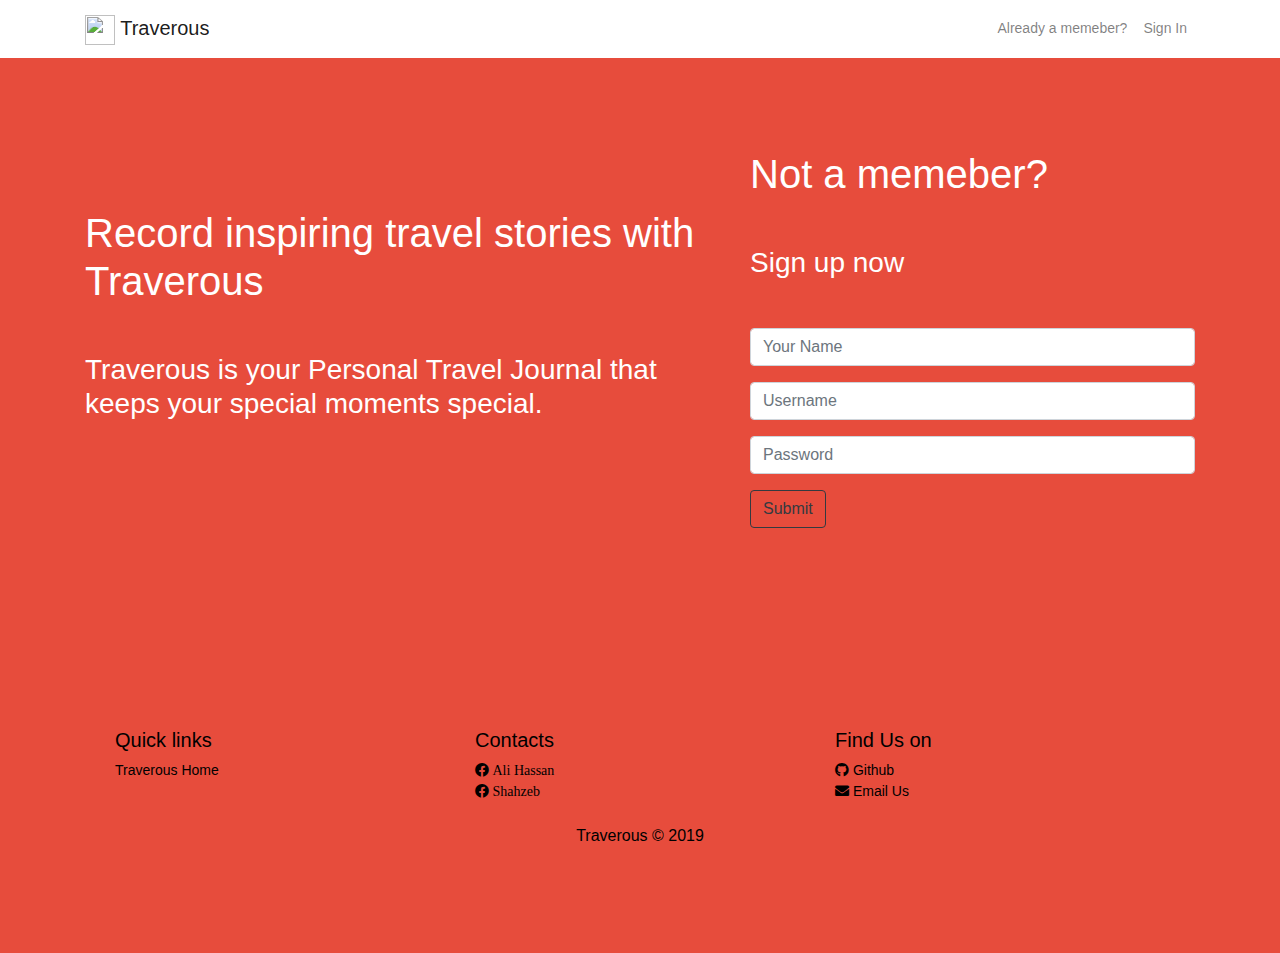
==== index.html @ 9d501364 "updates" ====
<!DOCTYPE html>
<html lang="en">

<head>
    <meta charset="UTF-8">
    <meta name="viewport" content="width=device-width, initial-scale=1.0">
    <meta http-equiv="X-UA-Compatible" content="ie=edge">
    <title>Traverous - Personal Travel Journal</title>
    <!-- StyleSheets -->
    <link rel="stylesheet" href="https://cdnjs.cloudflare.com/ajax/libs/twitter-bootstrap/4.3.1/css/bootstrap.min.css" />
    <link rel="stylesheet" href="https://use.fontawesome.com/releases/v5.3.1/css/all.css" crossorigin="anonymous">
    <link rel="stylesheet" href="myStyle.css">
    <!-- Favicons -->
    <link rel="icon" type="image/png" sizes="32x32" href="images/favicon.png">
    <link rel="icon" type="image/png" sizes="16x16" href="images/favicon_16x16.png">

</head>

<body>
    <!-- Navigation -->
    <nav class="navbar navbar-expand-lg navbar-light fixed-top" style="background-color: white;">
        <div class=" container ">
            <ul class="navbar-nav ">
                <li class="nav-item ">
                    <a class=" navbar-brand " href="# ">
                        <img src="images/favicon.png " width="30 " height="30 "> Traverous
                    </a>
                </li>
            </ul>

            <ul class="navbar-nav ml-auto ">
                <li class="nav-item">
                    <a class="nav-link">Already a memeber?</a>
                </li>
                <li class="nav-item ">
                    <a class="nav-link" href="signin.html">Sign In</a>
                </li>
            </ul>
        </div>
    </nav>

    <!--Page Starts Here-->
    <div class="masthead ">
        <div class="container ">
            <div class="row ">
                <div class="col-lg-7 my-auto ">
                    <div class="header-content mx-auto ">
                        <h1 class="mb-5 " id="title ">Record inspiring travel stories with Traverous</h1>
                        <h3 class="mb-5 " id="subtitle ">Traverous is your Personal Travel Journal that keeps your special moments special.
                        </h3>
                    </div>
                </div>
                <div class="col-lg-5 my-auto ">
                    <h1 class="mb-5 ">Not a memeber?</h1>
                    <h3 class="mb-5 ">Sign up now</h3>
                    <form action="getData.php " method="POST">
                        <div class="form-group ">
                            <input type="text " class="form-control " name="name " placeholder="Your Name ">
                        </div>
                        <div class="form-group ">
                            <input type="text " class="form-control " name="username " placeholder="Username ">
                        </div>
                        <div class="form-group ">
                            <input type="password " class="form-control " name="password " placeholder="Password">
                        </div>
                        <button type="submit" class="btn btn-outline-dark " name="signUp">Submit</button>
                    </form>
                </div>
            </div>
        </div>
    </div>

    <!-- Footer -->
    <section id="footer">
        <div class="container">
            <div class="row text-center text-xs-center text-sm-left text-md-left">
                <div class="col-xs-12 col-sm-4 col-md-4">
                    <h5>Quick links</h5>
                    <ul class="list-unstyled quick-links">
                        <li><a href="index.html"> Traverous Home</a></li>
                    </ul>
                </div>
                <div class="col-xs-12 col-sm-4 col-md-4">
                    <h5>Contacts</h5>
                    <ul class="list-unstyled quick-links">
                        <li><a href="https://www.facebook.com/AliamDaGreat" class="fab fa-facebook"> Ali Hassan</a></li>
                        <li><a href="https://www.facebook.com/vegan.body" class="fab fa-facebook"> Shahzeb</a></li>
                    </ul>
                </div>
                <div class="col-xs-12 col-sm-4 col-md-4">
                    <h5>Find Us on</h5>
                    <ul class="list-unstyled quick-links">
                        <li><a rel="noopener nofollow" target="_blank" href="https://github.com/secpar"><i class="fab fa-github"></i> Github</a></li>
                        <li><a rel="noopener nofollow" target="_blank" href="mailto:ali-hassan27@outlook.com" target="_blank"><i class="fa fa-envelope"></i> Email Us</a></li>
                    </ul>
                </div>
            </div>
            <div class="row">
                <div class="col-xs-12 col-sm-12 col-md-12 mt-2 mt-sm-2 text-center">
                    <p class="h6">Traverous &copy 2019</p>
                </div>
            </div>
        </div>
</body>

</html>
---- myStyle.css ----
body {
    margin: 0;
    padding: 0;
    font-family: "Work Sans", sans-serif;
    font-size: 14px;
    background-color: #E74C3C;
    max-width: 100vw;
}

.masthead {
    position: relative;
    width: 100%;
    padding-top: 150px;
    padding-bottom: 100px;
    color: white;
}

h3,
#towhite {
    color: white;
}

#toblack {
    color: black;
}

#title {
    text-align: center;
    margin-bottom: 1rem!important;
}

#subtitle {
    text-align: center;
    margin-bottom: 3rem!important;
}

#footer {
    background: url(/images/traverous-footer.jpg);
    background-repeat: repeat;
    background-size: auto;
    background-size: 100%;
    background-repeat: no-repeat;
    background-position: bottom;
    bottom: 0;
}

section {
    padding: 100px;
    display: block;
    color: black;
}

section a {
    color: black;
}

.box {
    border: solid 1px white;
    border-radius: 5%;
    padding: 5%;
}
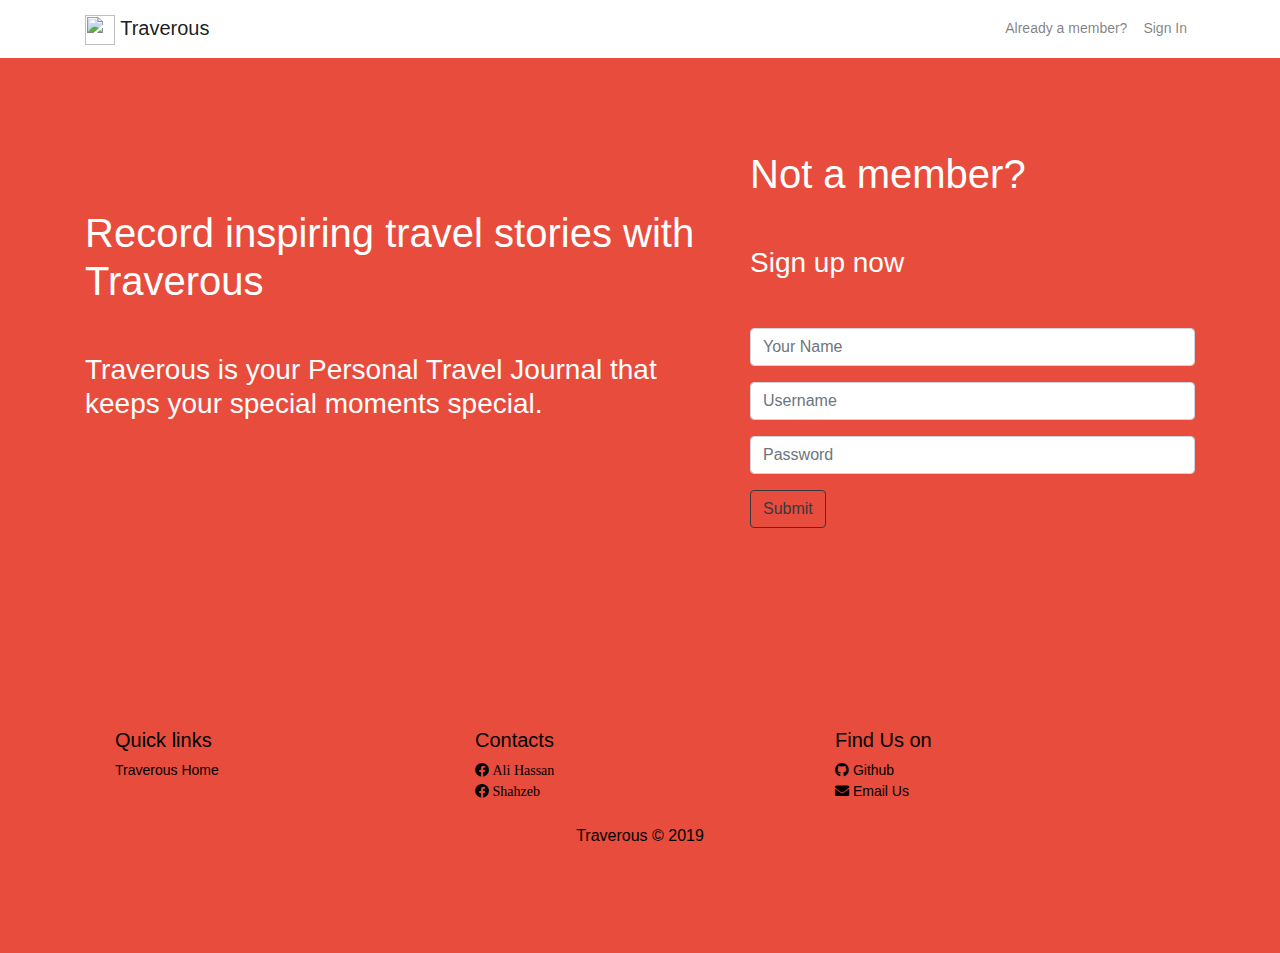
==== commit 353cd591: "fix" ====
--- a/index.html
+++ b/index.html
@@ -30,7 +30,7 @@
 
             <ul class="navbar-nav ml-auto ">
                 <li class="nav-item">
-                    <a class="nav-link">Already a memeber?</a>
+                    <a class="nav-link">Already a member?</a>
                 </li>
                 <li class="nav-item ">
                     <a class="nav-link" href="signin.html">Sign In</a>
@@ -51,7 +51,7 @@
                     </div>
                 </div>
                 <div class="col-lg-5 my-auto ">
-                    <h1 class="mb-5 ">Not a memeber?</h1>
+                    <h1 class="mb-5 ">Not a member?</h1>
                     <h3 class="mb-5 ">Sign up now</h3>
                     <form action="getData.php " method="POST">
                         <div class="form-group ">
